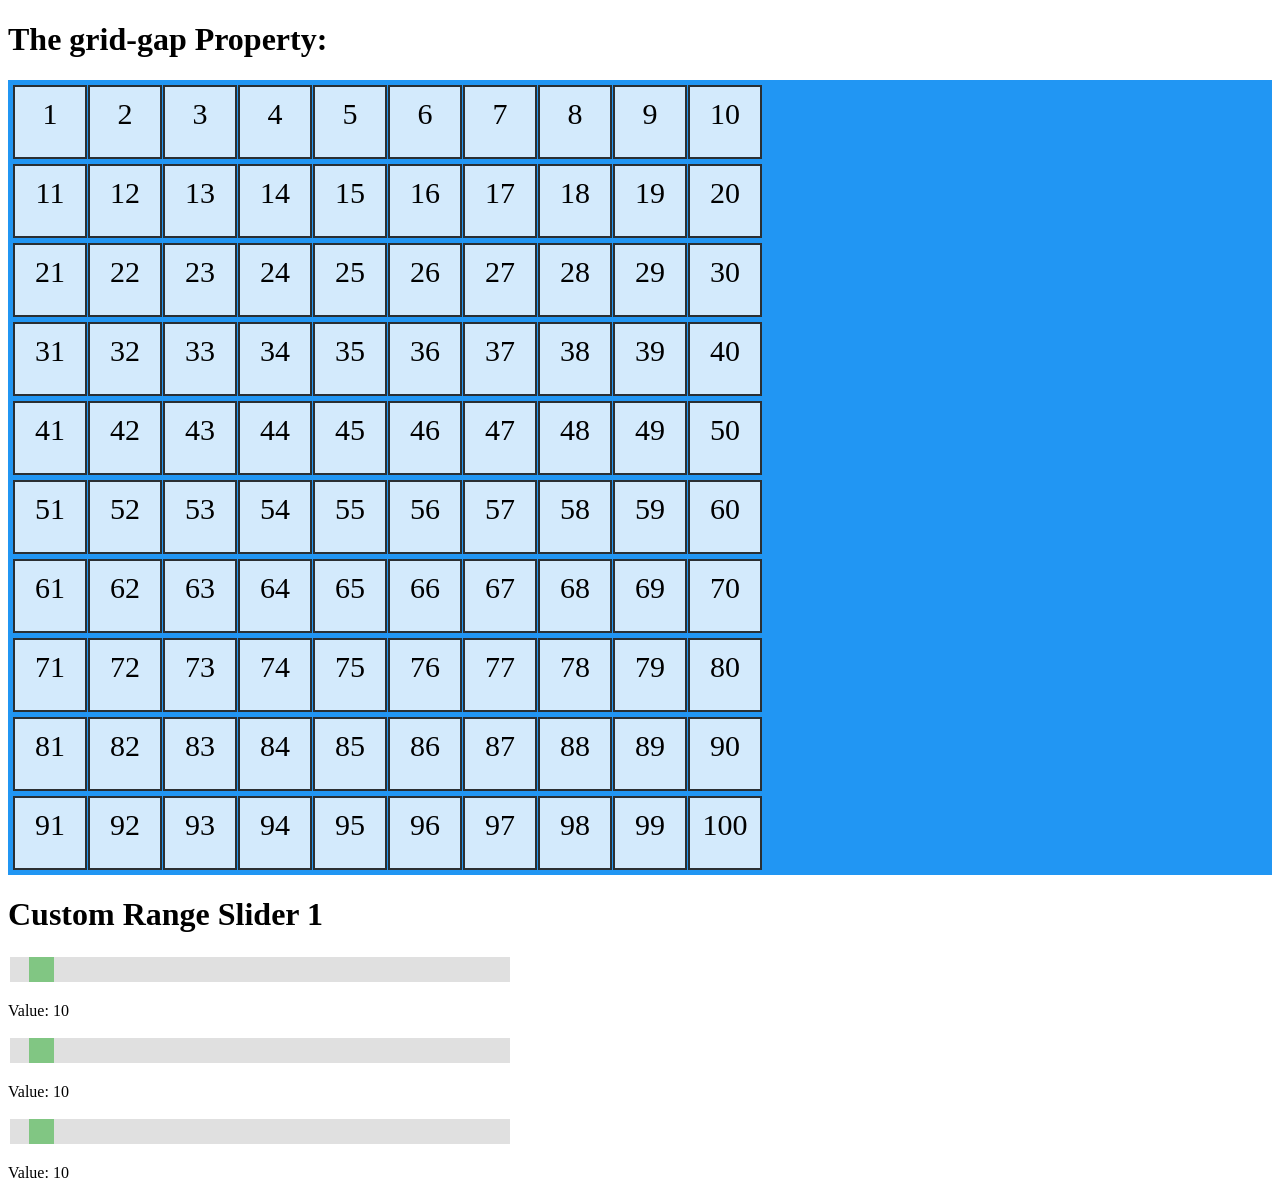
==== ESP32/coloring_squares_javascript/data/index.html @ 340bbb9e ":smile_cat: working on ESP32 webserver , serving pages from SPIFFS" ====
<!DOCTYPE html>
<html>
<head>
<style>
.grid-container {
  display: grid;
  grid-gap: 5px;
  grid-template-columns: 70px 70px 70px 70px 70px 70px 70px 70px 70px 70px;
  background-color: #2196F3;
  padding: 5px;
}

.grid-item {
  background-color: rgba(255, 255, 255, 0.8);
  border: 2px solid rgba(0, 0, 0, 0.8);
  height: 50px;
  width: 50px;
  padding: 10px;
  font-size: 30px;
  text-align: center;
}

.slidecontainer {
  width: 500px;
}

.slider {
  -webkit-appearance: none;
  width: 100%;
  height: 25px;
  background: #d3d3d3;
  outline: none;
  opacity: 0.7;
  -webkit-transition: .2s;
  transition: opacity .2s;
}

.slider:hover {
  opacity: 1;
}

.slider::-webkit-slider-thumb {
  -webkit-appearance: none;
  appearance: none;
  width: 25px;
  height: 25px;
  background: #4CAF50;
  cursor: pointer;
}

.slider::-moz-range-thumb {
  width: 25px;
  height: 25px;
  background: #4CAF50;
  cursor: pointer;
}

</style>
</head>
<body>

<h1>The grid-gap Property:</h1>

<div class="grid-container">
    <div class="grid-item">1</div>
    <div class="grid-item">2</div>
    <div class="grid-item">3</div>  
    <div class="grid-item">4</div>
    <div class="grid-item">5</div>
    <div class="grid-item">6</div>  
    <div class="grid-item">7</div>
    <div class="grid-item">8</div>
    <div class="grid-item">9</div>
    <div class="grid-item">10</div>
    <div class="grid-item">11</div>
    <div class="grid-item">12</div>
    <div class="grid-item">13</div>  
    <div class="grid-item">14</div>
    <div class="grid-item">15</div>
    <div class="grid-item">16</div>  
    <div class="grid-item">17</div>
    <div class="grid-item">18</div>
    <div class="grid-item">19</div>
    <div class="grid-item">20</div>
    <div class="grid-item">21</div>
    <div class="grid-item">22</div>
    <div class="grid-item">23</div>  
    <div class="grid-item">24</div>
    <div class="grid-item">25</div>
    <div class="grid-item">26</div>  
    <div class="grid-item">27</div>
    <div class="grid-item">28</div>
    <div class="grid-item">29</div>
    <div class="grid-item">30</div>
    <div class="grid-item">31</div>
    <div class="grid-item">32</div>
    <div class="grid-item">33</div>  
    <div class="grid-item">34</div>
    <div class="grid-item">35</div>
    <div class="grid-item">36</div>  
    <div class="grid-item">37</div>
    <div class="grid-item">38</div>
    <div class="grid-item">39</div>
    <div class="grid-item">40</div>
    <div class="grid-item">41</div>
    <div class="grid-item">42</div>
    <div class="grid-item">43</div>  
    <div class="grid-item">44</div>
    <div class="grid-item">45</div>
    <div class="grid-item">46</div>  
    <div class="grid-item">47</div>
    <div class="grid-item">48</div>
    <div class="grid-item">49</div>
    <div class="grid-item">50</div>
    <div class="grid-item">51</div>
    <div class="grid-item">52</div>
    <div class="grid-item">53</div>  
    <div class="grid-item">54</div>
    <div class="grid-item">55</div>
    <div class="grid-item">56</div>  
    <div class="grid-item">57</div>
    <div class="grid-item">58</div>
    <div class="grid-item">59</div>
    <div class="grid-item">60</div>
    <div class="grid-item">61</div>
    <div class="grid-item">62</div>
    <div class="grid-item">63</div>  
    <div class="grid-item">64</div>
    <div class="grid-item">65</div>
    <div class="grid-item">66</div>  
    <div class="grid-item">67</div>
    <div class="grid-item">68</div>
    <div class="grid-item">69</div>
    <div class="grid-item">70</div>
    <div class="grid-item">71</div>
    <div class="grid-item">72</div>
    <div class="grid-item">73</div>  
    <div class="grid-item">74</div>
    <div class="grid-item">75</div>
    <div class="grid-item">76</div>  
    <div class="grid-item">77</div>
    <div class="grid-item">78</div>
    <div class="grid-item">79</div>
    <div class="grid-item">80</div>
    <div class="grid-item">81</div>
    <div class="grid-item">82</div>
    <div class="grid-item">83</div>  
    <div class="grid-item">84</div>
    <div class="grid-item">85</div>
    <div class="grid-item">86</div>  
    <div class="grid-item">87</div>
    <div class="grid-item">88</div>
    <div class="grid-item">89</div>
    <div class="grid-item">90</div>
    <div class="grid-item">91</div>
    <div class="grid-item">92</div>
    <div class="grid-item">93</div>  
    <div class="grid-item">94</div>
    <div class="grid-item">95</div>
    <div class="grid-item">96</div>  
    <div class="grid-item">97</div>
    <div class="grid-item">98</div>
    <div class="grid-item">99</div>
    <div class="grid-item">100</div>
</div>

<h1>Custom Range Slider 1</h1>

<div class="slidecontainer">
  <input type="range" min="0" max="255" value="10" class="slider" id="myRange">
  <p>Value: <span id="demo"></span></p>
</div>

<div class="slidecontainer">
        <input type="range" min="0" max="255" value="10" class="slider" id="myRange2">
        <p>Value: <span id="demo2"></span></p>
</div>

<div class="slidecontainer">
            <input type="range" min="0" max="255" value="10" class="slider" id="myRange3">
            <p>Value: <span id="demo3"></span></p>
</div>

<script>
var slider = document.getElementById("myRange");
var output = document.getElementById("demo");
output.innerHTML = slider.value;

slider.oninput = function() {
  output.innerHTML = this.value;
}
</script>

<script>
var slider2 = document.getElementById("myRange2");
var output2 = document.getElementById("demo2");
output2.innerHTML = slider2.value;

slider2.oninput = function() {
output2.innerHTML = this.value;
}
</script>

<script>
var slider3 = document.getElementById("myRange3");
var output3 = document.getElementById("demo3");
output3.innerHTML = slider3.value;

slider3.oninput = function() {
output3.innerHTML = this.value;
}
</script>

<script>
    var rgbToHex = function (rgb) { 
    var hex = Number(rgb).toString(16);
    if (hex.length < 2) {
         hex = "0" + hex;
    }
    return hex;
  };
</script>

<script>
      var fullColorHex = function(r,g,b) {   
      var red = rgbToHex(r);
      var green = rgbToHex(g);
      var blue = rgbToHex(b);
      return red+green+blue;
    };
</script>
    
<script>
      var grid = document.getElementsByClassName('grid-item');
      Array.from(grid).forEach(v => v.addEventListener('click', function() 
      {
        var red = document.getElementById("myRange").value;
        var green = document.getElementById("myRange2").value;
        var blue = document.getElementById("myRange3").value;
        var currentColor = fullColorHex(red, green, blue);

        v.style.background = "#" + currentColor;
      }));
</script>

</body>
</html>
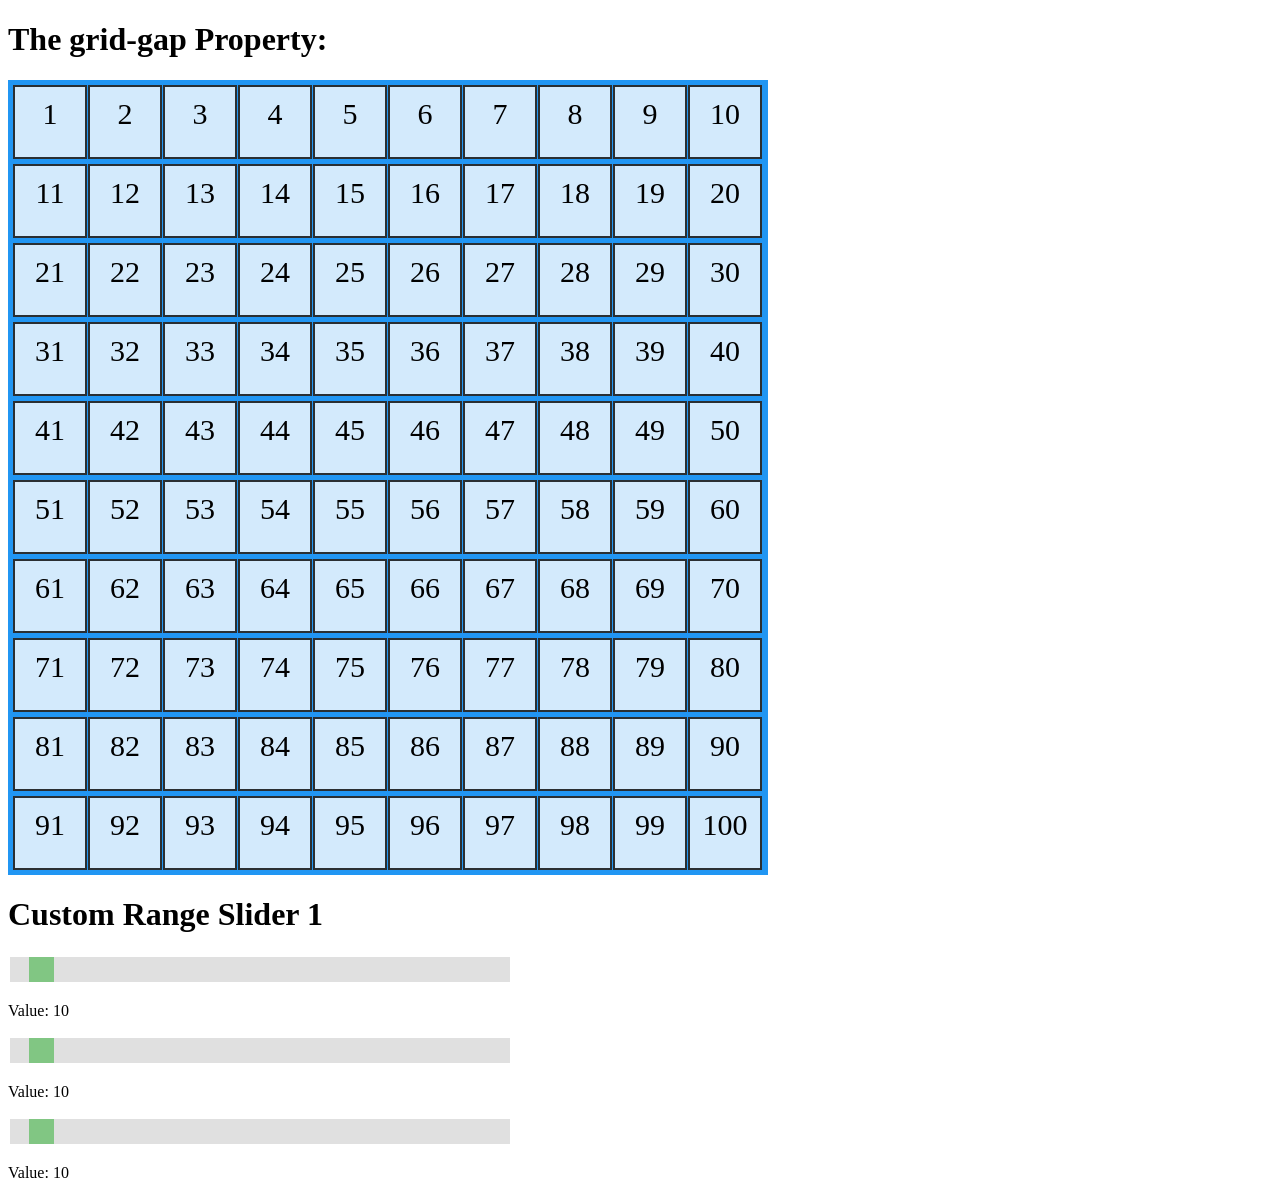
==== commit 3bb92d84: ":zzz: added an example for ESP32 web server POST handling" ====
--- a/ESP32/coloring_squares_javascript/data/index.html
+++ b/ESP32/coloring_squares_javascript/data/index.html
@@ -4,6 +4,7 @@
 <style>
 .grid-container {
   display: grid;
+  width:750px;
   grid-gap: 5px;
   grid-template-columns: 70px 70px 70px 70px 70px 70px 70px 70px 70px 70px;
   background-color: #2196F3;
@@ -229,6 +230,12 @@
       return red+green+blue;
     };
 </script>
+
+<script>
+  var redArray = [];
+  var greenArray = [];
+  var blueArray = [];
+</script>
     
 <script>
       var grid = document.getElementsByClassName('grid-item');
@@ -239,6 +246,11 @@
         var blue = document.getElementById("myRange3").value;
         var currentColor = fullColorHex(red, green, blue);
 
+        var vNum = parseInt(v.innerHTML);
+        redArray[vNum - 1] = red;
+        greenArray[vNum - 1] = green;
+        blueArray[vNum - 1] = blue;
+
         v.style.background = "#" + currentColor;
       }));
 </script>
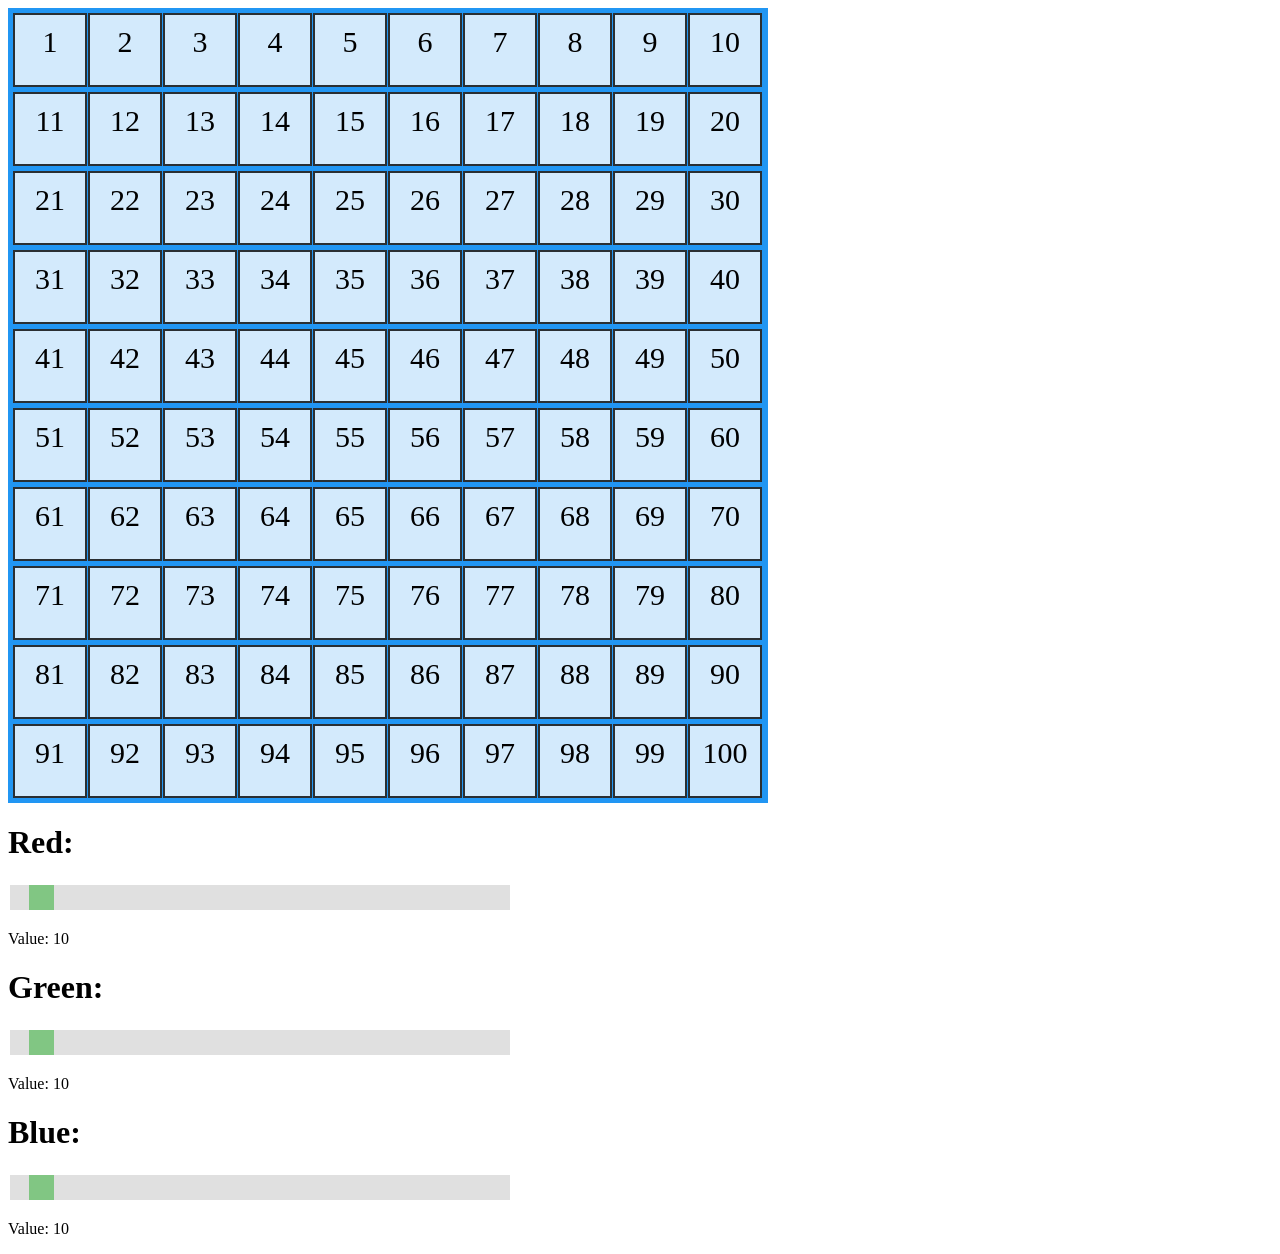
==== commit d5963a00: ":nail_care: added example from async server, moved a css to separate file for coloring_squares proje" ====
--- a/ESP32/coloring_squares_javascript/data/index.html
+++ b/ESP32/coloring_squares_javascript/data/index.html
@@ -1,66 +1,9 @@
 <!DOCTYPE html>
 <html>
 <head>
-<style>
-.grid-container {
-  display: grid;
-  width:750px;
-  grid-gap: 5px;
-  grid-template-columns: 70px 70px 70px 70px 70px 70px 70px 70px 70px 70px;
-  background-color: #2196F3;
-  padding: 5px;
-}
-
-.grid-item {
-  background-color: rgba(255, 255, 255, 0.8);
-  border: 2px solid rgba(0, 0, 0, 0.8);
-  height: 50px;
-  width: 50px;
-  padding: 10px;
-  font-size: 30px;
-  text-align: center;
-}
-
-.slidecontainer {
-  width: 500px;
-}
-
-.slider {
-  -webkit-appearance: none;
-  width: 100%;
-  height: 25px;
-  background: #d3d3d3;
-  outline: none;
-  opacity: 0.7;
-  -webkit-transition: .2s;
-  transition: opacity .2s;
-}
-
-.slider:hover {
-  opacity: 1;
-}
-
-.slider::-webkit-slider-thumb {
-  -webkit-appearance: none;
-  appearance: none;
-  width: 25px;
-  height: 25px;
-  background: #4CAF50;
-  cursor: pointer;
-}
-
-.slider::-moz-range-thumb {
-  width: 25px;
-  height: 25px;
-  background: #4CAF50;
-  cursor: pointer;
-}
-
-</style>
+<link rel="stylesheet" type="text/css" href="style.css">
 </head>
 <body>
-
-<h1>The grid-gap Property:</h1>
 
 <div class="grid-container">
     <div class="grid-item">1</div>
@@ -165,54 +108,55 @@
     <div class="grid-item">100</div>
 </div>
 
-<h1>Custom Range Slider 1</h1>
+<h1>Red:</h1>
 
 <div class="slidecontainer">
-  <input type="range" min="0" max="255" value="10" class="slider" id="myRange">
-  <p>Value: <span id="demo"></span></p>
+  <input type="range" min="0" max="255" value="10" class="slider" id="redRange">
+  <p>Value: <span id="redValue"></span></p>
 </div>
 
+<h1>Green:</h1>
+
 <div class="slidecontainer">
-        <input type="range" min="0" max="255" value="10" class="slider" id="myRange2">
-        <p>Value: <span id="demo2"></span></p>
+        <input type="range" min="0" max="255" value="10" class="slider" id="greenRange">
+        <p>Value: <span id="greenValue"></span></p>
 </div>
 
+<h1>Blue:</h1>
+
 <div class="slidecontainer">
-            <input type="range" min="0" max="255" value="10" class="slider" id="myRange3">
-            <p>Value: <span id="demo3"></span></p>
+            <input type="range" min="0" max="255" value="10" class="slider" id="blueRange">
+            <p>Value: <span id="blueValue"></span></p>
 </div>
 
 <script>
-var slider = document.getElementById("myRange");
-var output = document.getElementById("demo");
+var slider = document.getElementById("redRange");
+var output = document.getElementById("redValue");
 output.innerHTML = slider.value;
 
-slider.oninput = function() {
+slider.oninput = function() 
+  {
   output.innerHTML = this.value;
-}
-</script>
+  }
 
-<script>
-var slider2 = document.getElementById("myRange2");
-var output2 = document.getElementById("demo2");
+var slider2 = document.getElementById("greenRange");
+var output2 = document.getElementById("greenValue");
 output2.innerHTML = slider2.value;
 
-slider2.oninput = function() {
-output2.innerHTML = this.value;
-}
-</script>
+slider2.oninput = function() 
+  {
+  output2.innerHTML = this.value;
+  }
 
-<script>
-var slider3 = document.getElementById("myRange3");
-var output3 = document.getElementById("demo3");
+var slider3 = document.getElementById("blueRange");
+var output3 = document.getElementById("blueValue");
 output3.innerHTML = slider3.value;
 
-slider3.oninput = function() {
-output3.innerHTML = this.value;
-}
-</script>
+slider3.oninput = function() 
+  {
+  output3.innerHTML = this.value;
+  }
 
-<script>
     var rgbToHex = function (rgb) { 
     var hex = Number(rgb).toString(16);
     if (hex.length < 2) {
@@ -220,30 +164,24 @@
     }
     return hex;
   };
-</script>
 
-<script>
       var fullColorHex = function(r,g,b) {   
       var red = rgbToHex(r);
       var green = rgbToHex(g);
       var blue = rgbToHex(b);
       return red+green+blue;
     };
-</script>
 
-<script>
   var redArray = [];
   var greenArray = [];
   var blueArray = [];
-</script>
-    
-<script>
+
       var grid = document.getElementsByClassName('grid-item');
       Array.from(grid).forEach(v => v.addEventListener('click', function() 
       {
-        var red = document.getElementById("myRange").value;
-        var green = document.getElementById("myRange2").value;
-        var blue = document.getElementById("myRange3").value;
+        var red = document.getElementById("redRange").value;
+        var green = document.getElementById("greenRange").value;
+        var blue = document.getElementById("blueRange").value;
         var currentColor = fullColorHex(red, green, blue);
 
         var vNum = parseInt(v.innerHTML);
--- a/ESP32/coloring_squares_javascript/data/style.css
+++ b/ESP32/coloring_squares_javascript/data/style.css
@@ -0,0 +1,53 @@
+.grid-container {
+    display: grid;
+    width:750px;
+    grid-gap: 5px;
+    grid-template-columns: 70px 70px 70px 70px 70px 70px 70px 70px 70px 70px;
+    background-color: #2196F3;
+    padding: 5px;
+  }
+  
+  .grid-item {
+    background-color: rgba(255, 255, 255, 0.8);
+    border: 2px solid rgba(0, 0, 0, 0.8);
+    height: 50px;
+    width: 50px;
+    padding: 10px;
+    font-size: 30px;
+    text-align: center;
+  }
+  
+  .slidecontainer {
+    width: 500px;
+  }
+  
+  .slider {
+    -webkit-appearance: none;
+    width: 100%;
+    height: 25px;
+    background: #d3d3d3;
+    outline: none;
+    opacity: 0.7;
+    -webkit-transition: .2s;
+    transition: opacity .2s;
+  }
+  
+  .slider:hover {
+    opacity: 1;
+  }
+  
+  .slider::-webkit-slider-thumb {
+    -webkit-appearance: none;
+    appearance: none;
+    width: 25px;
+    height: 25px;
+    background: #4CAF50;
+    cursor: pointer;
+  }
+  
+  .slider::-moz-range-thumb {
+    width: 25px;
+    height: 25px;
+    background: #4CAF50;
+    cursor: pointer;
+  }
